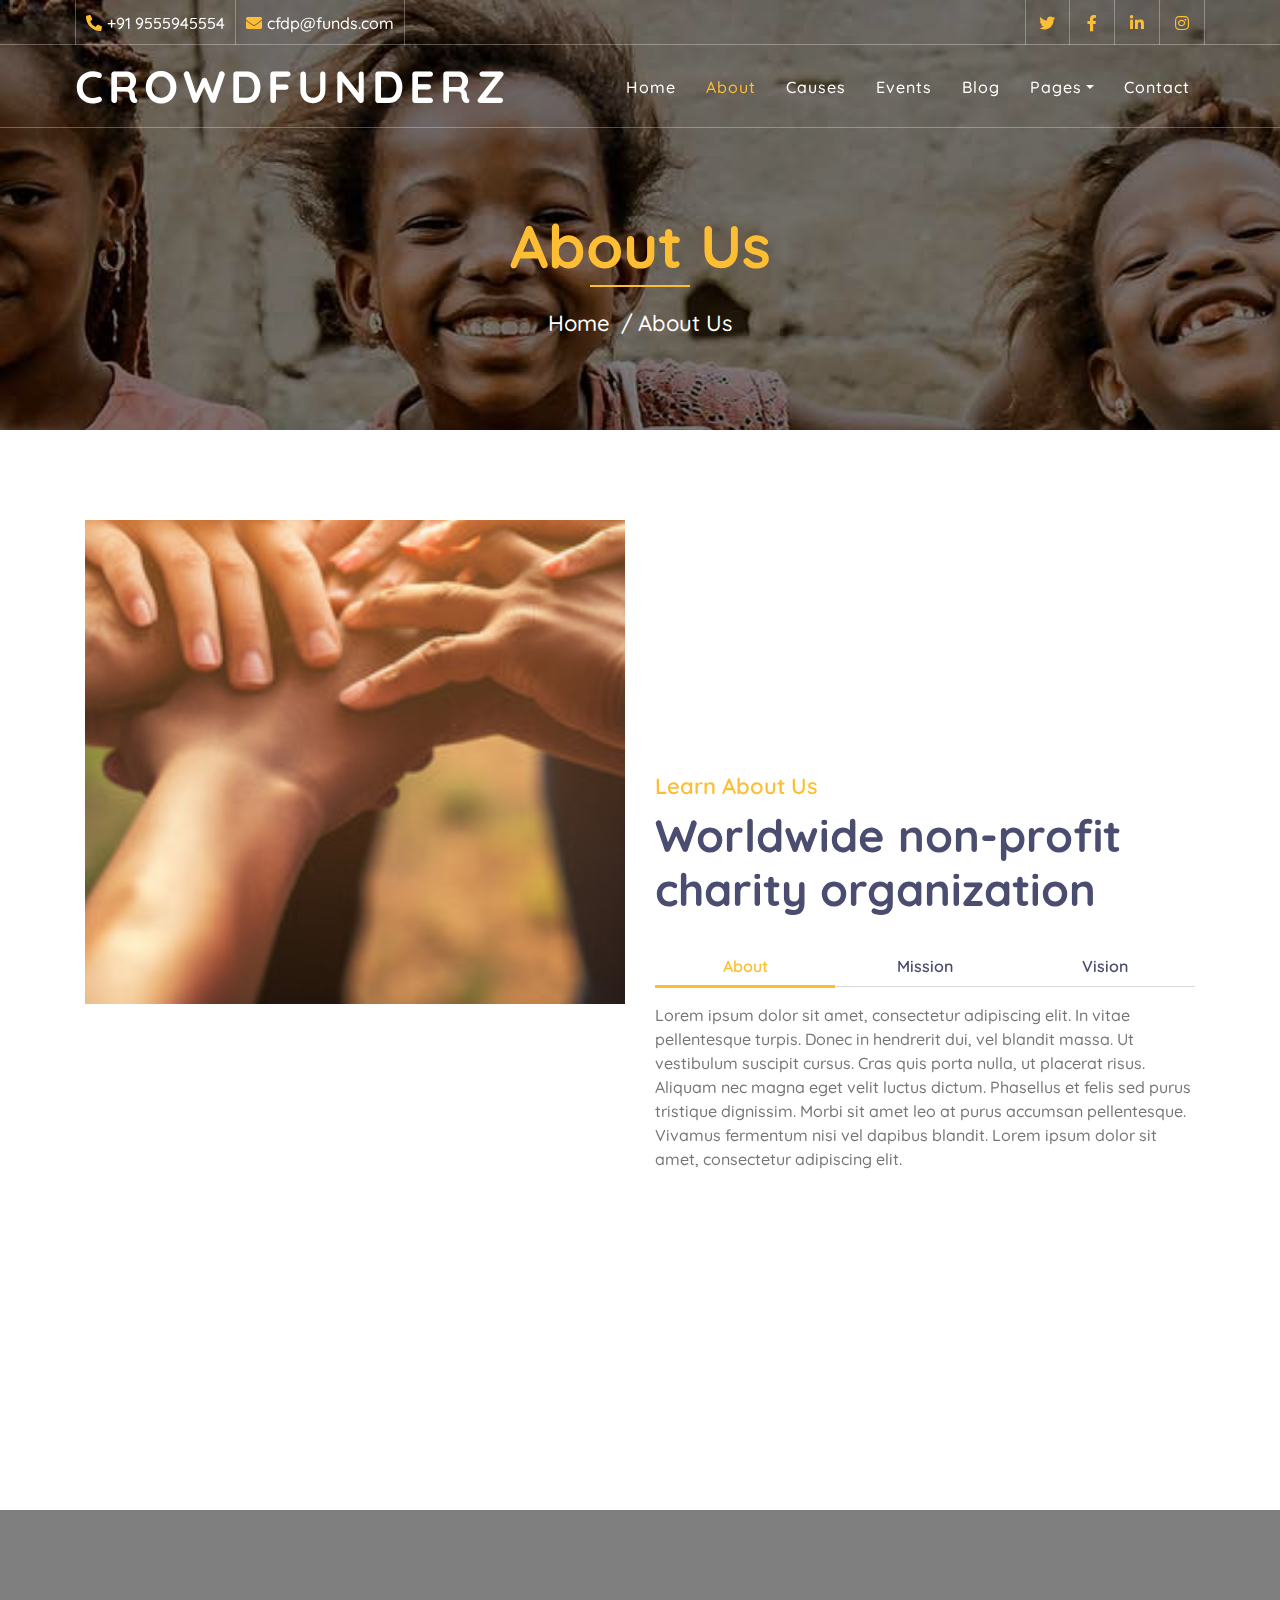
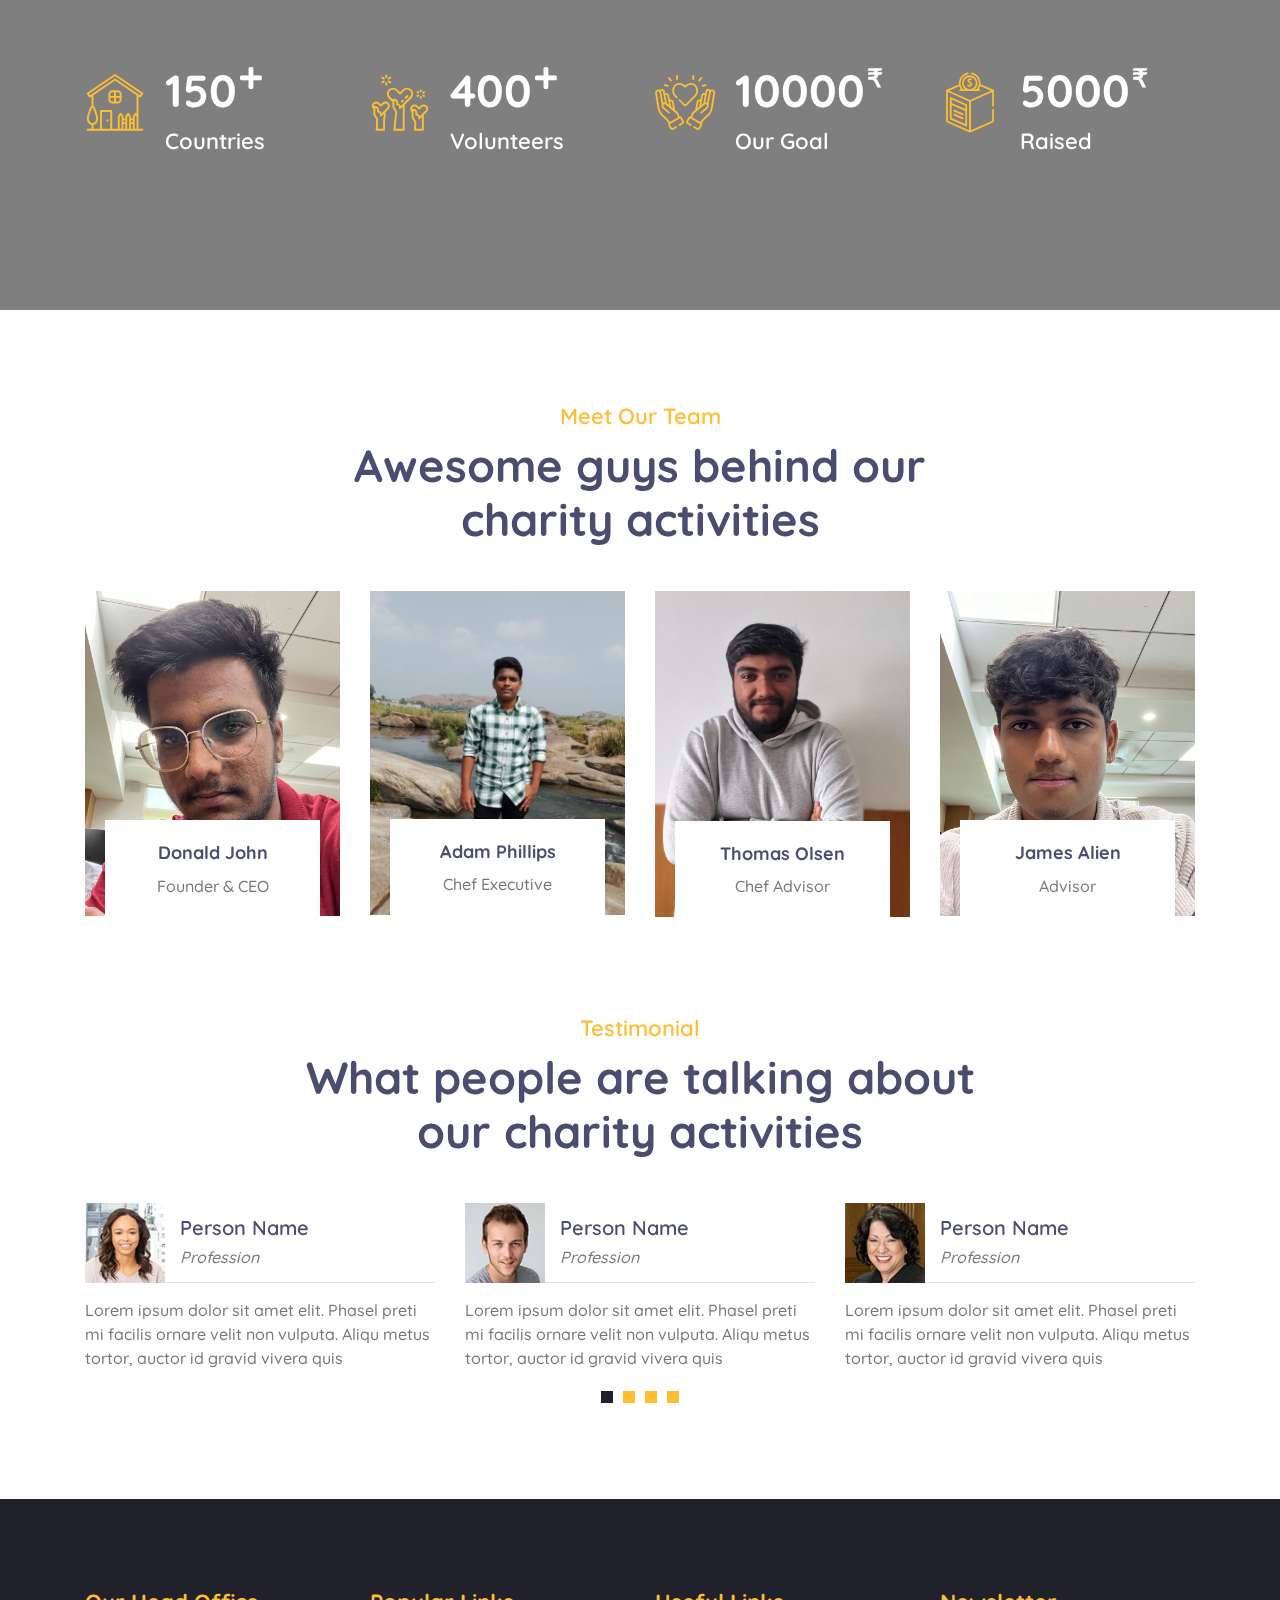
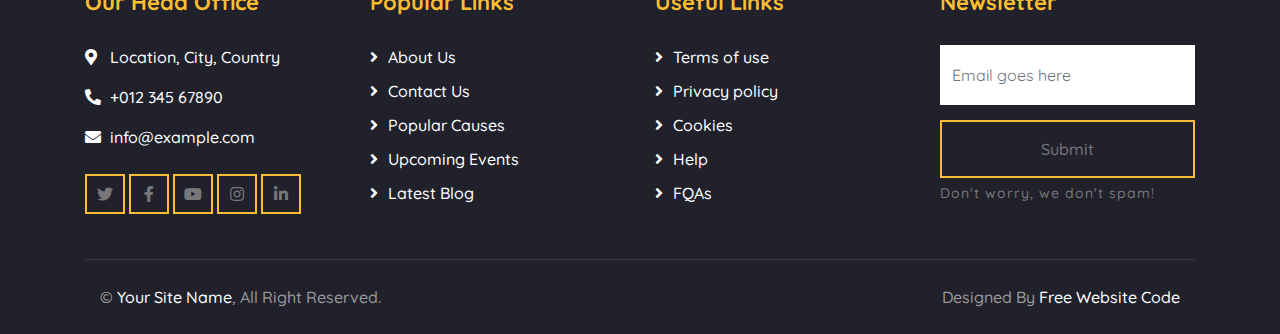
==== web website/about.html @ e1e84d91 "Add files via upload" ====
<!DOCTYPE html>
<html lang="en">
    <head>
        <meta charset="utf-8">
        <title>CROWDFUNDERZ</title>
        <meta content="width=device-width, initial-scale=1.0" name="viewport">
        <meta content="Free Website Template" name="keywords">
        <meta content="Free Website Template" name="description">

        <!-- Favicon -->
        <link href="img/favicon.ico" rel="icon">

        <!-- Google Font -->
        <link href="https://fonts.googleapis.com/css2?family=Quicksand:wght@300;400;500;600;700&display=swap" rel="stylesheet">
        
        <!-- CSS Libraries -->
        <link href="https://stackpath.bootstrapcdn.com/bootstrap/4.4.1/css/bootstrap.min.css" rel="stylesheet">
        <link href="https://cdnjs.cloudflare.com/ajax/libs/font-awesome/5.10.0/css/all.min.css" rel="stylesheet">
        <link href="lib/flaticon/font/flaticon.css" rel="stylesheet">
        <link href="lib/animate/animate.min.css" rel="stylesheet">
        <link href="lib/owlcarousel/assets/owl.carousel.min.css" rel="stylesheet">

        <!-- Template Stylesheet -->
        <link href="css/style.css" rel="stylesheet">
    </head>

    <body>
        <!-- Top Bar Start -->
        <div class="top-bar d-none d-md-block">
            <div class="container-fluid">
                <div class="row">
                    <div class="col-md-8">
                        <div class="top-bar-left">
                            <div class="text">
                                <i class="fa fa-phone-alt"></i>
                                <p>+91 9555945554</p>
                            </div>
                            <div class="text">
                                <i class="fa fa-envelope"></i>
                                <p>cfdp@funds.com</p>
                            </div>
                        </div>
                    </div>
                    <div class="col-md-4">
                        <div class="top-bar-right">
                            <div class="social">
                                <a href=""><i class="fab fa-twitter"></i></a>
                                <a href=""><i class="fab fa-facebook-f"></i></a>
                                <a href=""><i class="fab fa-linkedin-in"></i></a>
                                <a href=""><i class="fab fa-instagram"></i></a>
                            </div>
                        </div>
                    </div>
                </div>
            </div>
        </div>
        <!-- Top Bar End -->

        <!-- Nav Bar Start -->
        <div class="navbar navbar-expand-lg bg-dark navbar-dark">
            <div class="container-fluid">
                <a href="index.html" class="navbar-brand">CROWDFUNDERZ</a>
                <button type="button" class="navbar-toggler" data-toggle="collapse" data-target="#navbarCollapse">
                    <span class="navbar-toggler-icon"></span>
                </button>

                <div class="collapse navbar-collapse justify-content-between" id="navbarCollapse">
                    <div class="navbar-nav ml-auto">
                        <a href="index.html" class="nav-item nav-link">Home</a>
                        <a href="about.html" class="nav-item nav-link active">About</a>
                        <a href="causes.html" class="nav-item nav-link">Causes</a>
                        <a href="event.html" class="nav-item nav-link">Events</a>
                        <a href="blog.html" class="nav-item nav-link">Blog</a>
                        <div class="nav-item dropdown">
                            <a href="#" class="nav-link dropdown-toggle" data-toggle="dropdown">Pages</a>
                            <div class="dropdown-menu">
                                <a href="single.html" class="dropdown-item">Detail Page</a>
                                <a href="service.html" class="dropdown-item">What We Do</a>
                                <a href="team.html" class="dropdown-item">Meet The Team</a>
                                <a href="donate.html" class="dropdown-item">Donate Now</a>
                                <a href="volunteer.html" class="dropdown-item">Become A Volunteer</a>
                            </div>
                        </div>
                        <a href="contact.html" class="nav-item nav-link">Contact</a>
                    </div>
                </div>
            </div>
        </div>
        <!-- Nav Bar End -->
        
        
        <!-- Page Header Start -->
        <div class="page-header">
            <div class="container">
                <div class="row">
                    <div class="col-12">
                        <h2>About Us</h2>
                    </div>
                    <div class="col-12">
                        <a href="">Home</a>
                        <a href="">About Us</a>
                    </div>
                </div>
            </div>
        </div>
        <!-- Page Header End -->
        

        <!-- About Start -->
        <div class="about">
            <div class="container">
                <div class="row align-items-center">
                    <div class="col-lg-6">
                        <div class="about-img" data-parallax="scroll" data-image-src="img/about.jpg"></div>
                    </div>
                    <div class="col-lg-6">
                        <div class="section-header">
                            <p>Learn About Us</p>
                            <h2>Worldwide non-profit charity organization</h2>
                        </div>
                        <div class="about-tab">
                            <ul class="nav nav-pills nav-justified">
                                <li class="nav-item">
                                    <a class="nav-link active" data-toggle="pill" href="#tab-content-1">About</a>
                                </li>
                                <li class="nav-item">
                                    <a class="nav-link" data-toggle="pill" href="#tab-content-2">Mission</a>
                                </li>
                                <li class="nav-item">
                                    <a class="nav-link" data-toggle="pill" href="#tab-content-3">Vision</a>
                                </li>
                            </ul>

                            <div class="tab-content">
                                <div id="tab-content-1" class="container tab-pane active">
                                    Lorem ipsum dolor sit amet, consectetur adipiscing elit. In vitae pellentesque turpis. Donec in hendrerit dui, vel blandit massa. Ut vestibulum suscipit cursus. Cras quis porta nulla, ut placerat risus. Aliquam nec magna eget velit luctus dictum. Phasellus et felis sed purus tristique dignissim. Morbi sit amet leo at purus accumsan pellentesque. Vivamus fermentum nisi vel dapibus blandit. Lorem ipsum dolor sit amet, consectetur adipiscing elit.
                                </div>
                                <div id="tab-content-2" class="container tab-pane fade">
                                    Sed tincidunt, magna ut vehicula volutpat, turpis diam condimentum justo, posuere congue turpis massa in mi. Proin ornare at massa at fermentum. Nunc aliquet sed nisi iaculis ornare. Nam semper tortor eget est egestas, eu sagittis nunc sodales. Interdum et malesuada fames ac ante ipsum primis in faucibus. Praesent bibendum sapien sed purus molestie malesuada. Lorem ipsum dolor sit amet, consectetur adipiscing elit.
                                </div>
                                <div id="tab-content-3" class="container tab-pane fade">
                                    Aliquam dolor odio, mollis sed feugiat sit amet, feugiat ut sapien. Nunc eu dignissim lorem. Suspendisse at hendrerit enim. Interdum et malesuada fames ac ante ipsum primis in faucibus. Sed condimentum semper turpis vel facilisis. Nunc vel faucibus orci. Mauris ut mauris rhoncus, efficitur nisi at, venenatis quam. Praesent egestas pretium enim sit amet finibus. Curabitur at erat molestie, tincidunt lorem eget, consequat ligula.
                                </div>
                            </div>
                        </div>
                    </div>
                </div>
            </div>
        </div>
        <!-- About End -->
        
        
        <!-- Facts Start -->
        <div class="facts" data-parallax="scroll" data-image-src="img/facts.jpg">
            <div class="container">
                <div class="row">
                    <div class="col-lg-3 col-md-6">
                        <div class="facts-item">
                            <i class="flaticon-home"></i>
                            <div class="facts-text">
                                <h3 class="facts-plus" data-toggle="counter-up">150</h3>
                                <p>Countries</p>
                            </div>
                        </div>
                    </div>
                    <div class="col-lg-3 col-md-6">
                        <div class="facts-item">
                            <i class="flaticon-charity"></i>
                            <div class="facts-text">
                                <h3 class="facts-plus" data-toggle="counter-up">400</h3>
                                <p>Volunteers</p>
                            </div>
                        </div>
                    </div>
                    <div class="col-lg-3 col-md-6">
                        <div class="facts-item">
                            <i class="flaticon-kindness"></i>
                            <div class="facts-text">
                                <h3 class="facts-dollar" data-toggle="counter-up">10000</h3>
                                <p>Our Goal</p>
                            </div>
                        </div>
                    </div>
                    <div class="col-lg-3 col-md-6">
                        <div class="facts-item">
                            <i class="flaticon-donation"></i>
                            <div class="facts-text">
                                <h3 class="facts-dollar" data-toggle="counter-up">5000</h3>
                                <p>Raised</p>
                            </div>
                        </div>
                    </div>
                </div>
            </div>
        </div>
        <!-- Facts End -->


        <!-- Team Start -->
        <div class="team">
            <div class="container">
                <div class="section-header text-center">
                    <p>Meet Our Team</p>
                    <h2>Awesome guys behind our charity activities</h2>
                </div>
                <div class="row">
                    <div class="col-lg-3 col-md-6">
                        <div class="team-item">
                            <div class="team-img">
                                <img src="img/team-1.jpg" alt="Team Image">
                            </div>
                            <div class="team-text">
                                <h2>Donald John</h2>
                                <p>Founder & CEO</p>
                                <div class="team-social">
                                    <a href=""><i class="fab fa-twitter"></i></a>
                                    <a href=""><i class="fab fa-facebook-f"></i></a>
                                    <a href=""><i class="fab fa-linkedin-in"></i></a>
                                    <a href=""><i class="fab fa-instagram"></i></a>
                                </div>
                            </div>
                        </div>
                    </div>
                    <div class="col-lg-3 col-md-6">
                        <div class="team-item">
                            <div class="team-img">
                                <img src="img/team-2.jpg" alt="Team Image">
                            </div>
                            <div class="team-text">
                                <h2>Adam Phillips</h2>
                                <p>Chef Executive</p>
                                <div class="team-social">
                                    <a href=""><i class="fab fa-twitter"></i></a>
                                    <a href=""><i class="fab fa-facebook-f"></i></a>
                                    <a href=""><i class="fab fa-linkedin-in"></i></a>
                                    <a href=""><i class="fab fa-instagram"></i></a>
                                </div>
                            </div>
                        </div>
                    </div>
                    <div class="col-lg-3 col-md-6">
                        <div class="team-item">
                            <div class="team-img">
                                <img src="img/team-3.jpg" alt="Team Image">
                            </div>
                            <div class="team-text">
                                <h2>Thomas Olsen</h2>
                                <p>Chef Advisor</p>
                                <div class="team-social">
                                    <a href=""><i class="fab fa-twitter"></i></a>
                                    <a href=""><i class="fab fa-facebook-f"></i></a>
                                    <a href=""><i class="fab fa-linkedin-in"></i></a>
                                    <a href=""><i class="fab fa-instagram"></i></a>
                                </div>
                            </div>
                        </div>
                    </div>
                    <div class="col-lg-3 col-md-6">
                        <div class="team-item">
                            <div class="team-img">
                                <img src="img/team-4.jpg" alt="Team Image">
                            </div>
                            <div class="team-text">
                                <h2>James Alien</h2>
                                <p>Advisor</p>
                                <div class="team-social">
                                    <a href=""><i class="fab fa-twitter"></i></a>
                                    <a href=""><i class="fab fa-facebook-f"></i></a>
                                    <a href=""><i class="fab fa-linkedin-in"></i></a>
                                    <a href=""><i class="fab fa-instagram"></i></a>
                                </div>
                            </div>
                        </div>
                    </div>
                </div>
            </div>
        </div>
        <!-- Team End -->
        
        
        <!-- Testimonial Start -->
        <div class="testimonial">
            <div class="container">
                <div class="section-header text-center">
                    <p>Testimonial</p>
                    <h2>What people are talking about our charity activities</h2>
                </div>
                <div class="owl-carousel testimonials-carousel">
                    <div class="testimonial-item">
                        <div class="testimonial-profile">
                            <img src="img/testimonial-1.jpg" alt="Image">
                            <div class="testimonial-name">
                                <h3>Person Name</h3>
                                <p>Profession</p>
                            </div>
                        </div>
                        <div class="testimonial-text">
                            <p>
                                Lorem ipsum dolor sit amet elit. Phasel preti mi facilis ornare velit non vulputa. Aliqu metus tortor, auctor id gravid vivera quis
                            </p>
                        </div>
                    </div>
                    <div class="testimonial-item">
                        <div class="testimonial-profile">
                            <img src="img/testimonial-2.jpg" alt="Image">
                            <div class="testimonial-name">
                                <h3>Person Name</h3>
                                <p>Profession</p>
                            </div>
                        </div>
                        <div class="testimonial-text">
                            <p>
                                Lorem ipsum dolor sit amet elit. Phasel preti mi facilis ornare velit non vulputa. Aliqu metus tortor, auctor id gravid vivera quis
                            </p>
                        </div>
                    </div>
                    <div class="testimonial-item">
                        <div class="testimonial-profile">
                            <img src="img/testimonial-3.jpg" alt="Image">
                            <div class="testimonial-name">
                                <h3>Person Name</h3>
                                <p>Profession</p>
                            </div>
                        </div>
                        <div class="testimonial-text">
                            <p>
                                Lorem ipsum dolor sit amet elit. Phasel preti mi facilis ornare velit non vulputa. Aliqu metus tortor, auctor id gravid vivera quis
                            </p>
                        </div>
                    </div>
                    <div class="testimonial-item">
                        <div class="testimonial-profile">
                            <img src="img/testimonial-4.jpg" alt="Image">
                            <div class="testimonial-name">
                                <h3>Person Name</h3>
                                <p>Profession</p>
                            </div>
                        </div>
                        <div class="testimonial-text">
                            <p>
                                Lorem ipsum dolor sit amet elit. Phasel preti mi facilis ornare velit non vulputa. Aliqu metus tortor, auctor id gravid vivera quis
                            </p>
                        </div>
                    </div>
                </div>
            </div>
        </div>
        <!-- Testimonial End -->


        <!-- Footer Start -->
        <div class="footer">
            <div class="container">
                <div class="row">
                    <div class="col-lg-3 col-md-6">
                        <div class="footer-contact">
                            <h2>Our Head Office</h2>
                            <p><i class="fa fa-map-marker-alt"></i>Location, City, Country</p>
                            <p><i class="fa fa-phone-alt"></i>+012 345 67890</p>
                            <p><i class="fa fa-envelope"></i>info@example.com</p>
                            <div class="footer-social">
                                <a class="btn btn-custom" href="https://freewebsitecode.com"><i class="fab fa-twitter"></i></a>
                                <a class="btn btn-custom" href="https://facebook.com/freewebsitecode"><i class="fab fa-facebook-f"></i></a>
                                <a class="btn btn-custom" href="https://www.youtube.com/channel/UC9HlQRmKgG3jeVD_fBxj1Pw/videos"><i class="fab fa-youtube"></i></a>
                                <a class="btn btn-custom" href="https://freewebsitecode.com"><i class="fab fa-instagram"></i></a>
                                <a class="btn btn-custom" href="https://freewebsitecode.com"><i class="fab fa-linkedin-in"></i></a>
                            </div>
                        </div>
                    </div>
                    <div class="col-lg-3 col-md-6">
                        <div class="footer-link">
                            <h2>Popular Links</h2>
                            <a href="">About Us</a>
                            <a href="">Contact Us</a>
                            <a href="">Popular Causes</a>
                            <a href="">Upcoming Events</a>
                            <a href="">Latest Blog</a>
                        </div>
                    </div>
                    <div class="col-lg-3 col-md-6">
                        <div class="footer-link">
                            <h2>Useful Links</h2>
                            <a href="">Terms of use</a>
                            <a href="">Privacy policy</a>
                            <a href="">Cookies</a>
                            <a href="">Help</a>
                            <a href="">FQAs</a>
                        </div>
                    </div>
                    <div class="col-lg-3 col-md-6">
                        <div class="footer-newsletter">
                            <h2>Newsletter</h2>
                            <form>
                                <input class="form-control" placeholder="Email goes here">
                                <button class="btn btn-custom">Submit</button>
                                <label>Don't worry, we don't spam!</label>
                            </form>
                        </div>
                    </div>
                </div>
            </div>
            <div class="container copyright">
                <div class="row">
                    <div class="col-md-6">
                        <p>&copy; <a href="https://freewebsitecode.com">Your Site Name</a>, All Right Reserved.</p>
                    </div>
                    <div class="col-md-6">
                        <p>Designed By <a href="https://freewebsitecode.com">Free Website Code</a></p>
                    </div>
                </div>
            </div>
        </div>
        <!-- Footer End -->

        <!-- Back to top button -->
        <a href="#" class="back-to-top"><i class="fa fa-chevron-up"></i></a>
        
        <!-- Pre Loader -->
        <div id="loader" class="show">
            <div class="loader"></div>
        </div>

        <!-- JavaScript Libraries -->
        <script src="https://code.jquery.com/jquery-3.4.1.min.js"></script>
        <script src="https://stackpath.bootstrapcdn.com/bootstrap/4.4.1/js/bootstrap.bundle.min.js"></script>
        <script src="lib/easing/easing.min.js"></script>
        <script src="lib/owlcarousel/owl.carousel.min.js"></script>
        <script src="lib/waypoints/waypoints.min.js"></script>
        <script src="lib/counterup/counterup.min.js"></script>
        <script src="lib/parallax/parallax.min.js"></script>
        
        <!-- Contact Javascript File -->
        <script src="mail/jqBootstrapValidation.min.js"></script>
        <script src="mail/contact.js"></script>

        <!-- Template Javascript -->
        <script src="js/main.js"></script>
    </body>
</html>
---- web website/lib/flaticon/font/flaticon.css ----
/*
  	Flaticon icon font: Flaticon
  	Creation date: 30/09/2020 10:47
  	*/

@font-face {
  font-family: "Flaticon";
  src: url("./Flaticon.eot");
  src: url("./Flaticon.eot?#iefix") format("embedded-opentype"),
       url("./Flaticon.woff2") format("woff2"),
       url("./Flaticon.woff") format("woff"),
       url("./Flaticon.ttf") format("truetype"),
       url("./Flaticon.svg#Flaticon") format("svg");
  font-weight: normal;
  font-style: normal;
}

@media screen and (-webkit-min-device-pixel-ratio:0) {
  @font-face {
    font-family: "Flaticon";
    src: url("./Flaticon.svg#Flaticon") format("svg");
  }
}

[class^="flaticon-"]:before, [class*=" flaticon-"]:before,
[class^="flaticon-"]:after, [class*=" flaticon-"]:after {   
  font-family: Flaticon;
        font-size: 20px;
font-style: normal;
margin-left: 20px;
}

.flaticon-water:before { content: "\f100"; }
.flaticon-healthcare:before { content: "\f101"; }
.flaticon-diet:before { content: "\f102"; }
.flaticon-education:before { content: "\f103"; }
.flaticon-home:before { content: "\f104"; }
.flaticon-charity:before { content: "\f105"; }
.flaticon-social-care:before { content: "\f106"; }
.flaticon-kindness:before { content: "\f107"; }
.flaticon-donation:before { content: "\f108"; }
.flaticon-woman:before { content: "\f109"; }
---- web website/css/style.css ----
/*******************************/
/********* General CSS *********/
/*******************************/
body {
    color: #777777;
    font-weight: 500;
    background: #ffffff;
    font-family: 'Quicksand', sans-serif;
}

h1,
h2, 
h3, 
h4,
h5, 
h6 {
    color: #4a4c70;
}

a {
    color: #4a4c70;
    transition: .3s;
}

a:hover,
a:active,
a:focus {
    color: #FDBE33;
    outline: none;
    text-decoration: none;
}

.btn.btn-custom {
    padding: 12px 20px;
    text-align: center; 
   font-size: 16px;
    font-weight: 500;
    color: #777777;
    border-radius: 0;
    border: 2px solid #FDBE33;
    box-shadow: inset 0 0 0 0 #FDBE33;
    transition: ease-out 0.3s;
    -webkit-transition: ease-out 0.3s;
    -moz-transition: ease-out 0.3s;
}

.btn.btn-custom:hover {
    color: #20212B;
    box-shadow: inset 0 0 0 30px #FDBE33;
}

.btn:focus,
.form-control:focus {
    box-shadow: none;
}

.container-fluid {
    max-width: 1366px;
}

[class^="flaticon-"]:before, [class*=" flaticon-"]:before,
[class^="flaticon-"]:after, [class*=" flaticon-"]:after {   
    font-size: inherit;
    margin-left: 0;
}


/**********************************/
/****** Loader & Back to Top ******/
/**********************************/
#loader {
    position: fixed;
    top: 0;
    right: 0;
    bottom: 0;
    left: 0;
    display: flex;
    align-items: center;
    justify-content: center;
    background: #ffffff;
    opacity: 0;
    visibility: hidden;
    -webkit-transition: opacity .3s ease-out, visibility 0s linear .3s;
    -o-transition: opacity .3s ease-out, visibility 0s linear .3s;
    transition: opacity .3s ease-out, visibility 0s linear .3s;
    z-index: 999;
}

#loader.show {
    -webkit-transition: opacity .6s ease-out, visibility 0s linear 0s;
    -o-transition: opacity .6s ease-out, visibility 0s linear 0s;
    transition: opacity .6s ease-out, visibility 0s linear 0s;
    visibility: visible;
    opacity: 1;
}

#loader .loader {
    position: relative;
    width: 45px;
    height: 45px;
    border: 5px solid #dddddd;
    border-top: 5px solid #FDBE33;
    border-radius: 50%;
    -webkit-animation: spin 2s linear infinite;
    animation: spin 2s linear infinite;
}

@-webkit-keyframes spin {
    0% { -webkit-transform: rotate(0deg); }
    100% { -webkit-transform: rotate(360deg); }
}

@keyframes spin {
    0% { transform: rotate(0deg); }
    100% { transform: rotate(360deg); }
}

.back-to-top {
    position: fixed;
    display: none;
    background: #FDBE33;
    width: 44px;
    height: 44px;
    text-align: center;
    line-height: 1;
    font-size: 22px;
    right: 15px;
    bottom: 15px;
    transition: background 0.5s;
    z-index: 9;
}

.back-to-top i {
    color: #4a4c70;
    padding-top: 10px;
}

.back-to-top:hover {
    background: #4a4c70;
}

.back-to-top:hover i {
    color: #FDBE33;
}


/**********************************/
/********** Top Bar CSS ***********/
/**********************************/
.top-bar {
    position: absolute;
    height: 45px;
    width: 100%;
    top: 0;
    left: 0;
    z-index: 3;
    border-bottom: 1px solid rgba(255, 255, 255, .3);
}

.top-bar .top-bar-left {
    display: flex;
    align-items: center;
    justify-content: flex-start;
}

.top-bar .top-bar-right {
    display: flex;
    align-items: center;
    justify-content: flex-end;
}

.top-bar .text {
    display: flex;
    align-items: center;
    justify-content: center;
    flex-direction: row;
    height: 45px;
    padding: 0 10px;
    text-align: center;
    border-left: 1px solid rgba(255, 255, 255, .3);
}

.top-bar .text:last-child {
    border-right: 1px solid rgba(255, 255, 255, .3);
}

.top-bar .text i {
    font-size: 16px;
    color: #FDBE33;
    margin-right: 5px;
}

.top-bar .text p {
    color: #ffffff;
    font-size: 16px;
    font-weight: 500;
    margin: 0;
}

.top-bar .social {
    display: flex;
    height: 45px;
    font-size: 0;
    justify-content: flex-end;
}

.top-bar .social a {
    display: flex;
    align-items: center;
    justify-content: center;
    width: 45px;
    height: 100%;
    font-size: 16px;
    color: #FDBE33;
    border-right: 1px solid rgba(255, 255, 255, .3);
}

.top-bar .social a:first-child {
    border-left: 1px solid rgba(255, 255, 255, .3);
}

.top-bar .social a:hover {
    color: #ffffff;
    background: #FDBE33;
}

@media (min-width: 992px) {
    .top-bar {
        padding: 0 60px;
    }
}


/**********************************/
/*********** Nav Bar CSS **********/
/**********************************/
.navbar {
    position: relative;
    transition: .5s;
    z-index: 999;
}

.navbar.nav-sticky {
    position: fixed;
    top: 0;
    width: 100%;
    box-shadow: 0 2px 5px rgba(0, 0, 0, .3);
    transition: .5s;
}

.navbar .navbar-brand {
    margin: 0;
    color: #ffffff;
    font-size: 45px;
    line-height: 0px;
    font-weight: 700;
    letter-spacing: 5px;
    text-transform: uppercase;
}

.navbar .navbar-brand img {
    max-width: 100%;
    max-height: 40px;
}

.navbar-dark .navbar-nav .nav-link,
.navbar-dark .navbar-nav .nav-link:focus,
.navbar-dark .navbar-nav .nav-link:hover,
.navbar-dark .navbar-nav .nav-link.active {
    padding: 10px 15px 8px 15px;
    color: #ffffff;
}

.navbar-dark .navbar-nav .nav-link:hover,
.navbar-dark .navbar-nav .nav-link.active {
    color: #FDBE33;
    transition: none;
}

.navbar .dropdown-menu {
    margin-top: 0;
    border: 0;
    border-radius: 0;
    background: #f8f9fa;
}

@media (min-width: 992px) {
    .navbar {
        position: absolute;
        width: 100%;
        top: 45px;
        padding: 20px 60px;
        background: transparent !important;
        border-bottom: 1px solid rgba(255, 255, 255, .3);
        z-index: 9;
    }
    
    .navbar.nav-sticky {
        padding: 10px 60px;
        background: #20212B !important;
        border-bottom: none;
    }
    
    .page .navbar {
        background: #20212B !important;
    }
    
    .navbar a.nav-link {
        padding: 8px 15px;
        font-size: 16px;
        letter-spacing: 1px;
    }
}

@media (max-width: 991.98px) {   
    .navbar {
        padding: 15px;
        background: #20212B !important;
    }
    
    .navbar a.nav-link {
        padding: 5px;
    }
    
    .navbar .dropdown-menu {
        box-shadow: none;
    }
}


/*******************************/
/********** Hero CSS ***********/
/*******************************/
.carousel {
    position: relative;
    width: 100%;
    min-height: 300px;
    background: #ffffff;
    margin-bottom: 45px;
}

.carousel .container-fluid {
    padding: 0;
}

.carousel .carousel-item {
    position: relative;
    width: 100%;
    min-height: 300px;
    display: flex;
    align-items: center;
    justify-content: center;
    flex-direction: column;
}

.carousel .carousel-img {
    position: relative;
    width: 100%;
    height: 100%;
    min-height: 300px;
    text-align: right;
    overflow: hidden;
}

.carousel .carousel-img::after {
    position: absolute;
    content: "";
    top: 0;
    right: 0;
    bottom: 0;
    left: 0;
    background: rgba(0, 0, 0, .5);
    z-index: 1;
}

.carousel .carousel-img img {
    width: 100%;
    height: 100%;
    object-fit: cover;
}

.carousel .carousel-text {
    position: absolute;
    max-width: 700px;
    display: flex;
    align-items: center;
    justify-content: center;
    flex-direction: column;
    z-index: 2;
}

.carousel .carousel-text h1 {
    text-align: center;
    color: #ffffff;
    font-size: 60px;
    font-weight: 700;
    margin-bottom: 20px;
}

.carousel .carousel-text p {
    color: #ffffff;
    text-align: center;
    font-size: 20px;
    margin-bottom: 25px;
}

.carousel .carousel-btn .btn.btn-custom {
    color: #ffffff;
}

.carousel .carousel-btn .btn.btn-custom:hover {
    color: #20212B;
}

.carousel .carousel-btn .btn:first-child {
    margin-right: 15px;
}

.carousel .owl-nav {
    position: absolute;
    width: 100%;
    height: 60px;
    top: calc(50% - 30px);
    left: 0;
    display: flex;
    justify-content: space-between;
    z-index: 9;
}

.carousel .owl-nav .owl-prev,
.carousel .owl-nav .owl-next {
    width: 60px;
    height: 60px;
    display: flex;
    align-items: center;
    justify-content: center;
    color: #FDBE33;
    background: rgba(256, 256, 256, .2);
    font-size: 22px;
    transition: .3s;
}

.carousel .owl-nav .owl-prev:hover,
.carousel .owl-nav .owl-next:hover {
    color: #ffffff;
    background: #FDBE33;
}

.carousel .owl-nav .owl-prev {
    margin-right: 2px;
}

.carousel .animated {
    -webkit-animation-duration: 1s;
    animation-duration: 1s;
}

#videoModal .modal-dialog {
    position: relative;
    max-width: 800px;
    margin: 60px auto 0 auto;
}

#videoModal .modal-body {
    position: relative;
    padding: 0px;
}

#videoModal .close {
    position: absolute;
    width: 30px;
    height: 30px;
    right: 0px;
    top: -30px;
    z-index: 999;
    font-size: 30px;
    font-weight: normal;
    color: #ffffff;
    background: #000000;
    opacity: 1;
}

@media (max-width: 991.98px) {
    .carousel .carousel-text h1 {
        font-size: 35px;
    }
    
    .carousel .carousel-text p {
        font-size: 16px;
    }
    
    .carousel .carousel-text .btn {
        padding: 12px 30px;
        font-size: 15px;
        letter-spacing: 0;
    }
}

@media (max-width: 767.98px) {
    .carousel .carousel-text h1 {
        font-size: 30px;
    }
    
    .carousel .carousel-text .btn {
        padding: 10px 25px;
        font-size: 15px;
        letter-spacing: 0;
    }
}

@media (max-width: 575.98px) {
    .carousel .carousel-text h1 {
        font-size: 25px;
    }
    
    .carousel .carousel-text .btn {
        padding: 8px 20px;
        font-size: 14px;
        letter-spacing: 0;
    }
}


/*******************************/
/******* Page Header CSS *******/
/*******************************/
.page-header {
    position: relative;
    margin-bottom: 45px;
    padding: 210px 0 90px 0;
    text-align: center;
    background: linear-gradient(rgba(0, 0, 0, .5), rgba(0, 0, 0, .5)), url(../img/page-header.jpg);
    background-attachment: fixed;
    background-position: center;
    background-repeat: no-repeat;
    background-size: cover;
}

.page-header h2 {
    position: relative;
    color: #FDBE33;
    font-size: 60px;
    font-weight: 700;
    margin-bottom: 20px;
    padding-bottom: 5px;
}

.page-header h2::after {
    position: absolute;
    content: "";
    width: 100px;
    height: 2px;
    left: calc(50% - 50px);
    bottom: 0;
    background: #FDBE33;
}

.page-header a {
    position: relative;
    padding: 0 12px;
    font-size: 22px;
    color: #ffffff;
}

.page-header a:hover {
    color: #FDBE33;
}

.page-header a::after {
    position: absolute;
    content: "/";
    width: 8px;
    height: 8px;
    top: -2px;
    right: -7px;
    text-align: center;
    color: #ffffff;
}

.page-header a:last-child::after {
    display: none;
}

@media (max-width: 991.98px) {
    .page-header {
        padding: 60px 0;
    }
    
    .page-header h2 {
        font-size: 45px;
    }
    
    .page-header a {
        font-size: 20px;
    }
}

@media (max-width: 767.98px) {
    .page-header {
        padding: 45px 0;
    }
    
    .page-header h2 {
        font-size: 35px;
    }
    
    .page-header a {
        font-size: 18px;
    }
}


/*******************************/
/******* Section Header ********/
/*******************************/
.section-header {
    position: relative;
    width: 100%;
    max-width: 700px;
    margin: 0 auto 45px auto;
}

.section-header p {
    margin-bottom: 5px;
    position: relative;
    font-size: 22px;
    font-weight: 600;
    text-transform: capitalize;
    color: #FDBE33;
}

.section-header h2 {
    margin: 0;
    font-size: 45px;
    font-weight: 700;
}

@media (max-width: 991.98px) {
    .section-header h2 {
        font-size: 45px;
    }
}

@media (max-width: 767.98px) {
    .section-header h2 {
        font-size: 40px;
    }
}

@media (max-width: 575.98px) {
    .section-header h2 {
        font-size: 35px;
    }
}


/*******************************/
/********** About CSS **********/
/*******************************/
.about {
    position: relative;
    width: 100%;
    padding: 45px 0;
}

.about .section-header {
    margin-bottom: 30px;
    margin-left: 0;
}

.about .about-img {
    width: 100%;
    height: 100vh;
}

.about .about-tab {
    width: 100%;
}

.about .about-tab .nav.nav-pills .nav-link {
    padding: 8px;
    font-weight: 600;
    background: none;
    border-radius: 0;
    border-bottom: 1px solid rgba(0, 0, 0, .15);
    transition: none;
}

.about .about-tab .nav.nav-pills .nav-link:hover,
.about .about-tab .nav.nav-pills .nav-link.active {
    color: #FDBE33;
    padding-bottom: 7px;
    border-bottom: 3px solid #FDBE33;
}

.about .about-tab .tab-content {
    padding: 15px 0 0 0;
    background: transparent;
}

.about .about-tab .tab-content .container {
    padding: 0;
}

@media (max-width: 991.98px) {
    .about .section-header {
        margin-top: 30px;
    }
}


/*******************************/
/********* Service CSS *********/
/*******************************/
.service {
    position: relative;
    width: 100%;
    padding: 45px 0 15px 0;
}

.service .service-item {
    position: relative;
    width: 100%;
    display: flex;
    justify-content: space-between;
    margin-bottom: 45px;
    transition: .3s;
}

.service .service-icon {
    position: relative;
    width: 60px;
}

.service .service-icon i {
    position: relative;
    display: block;
    color: #FDBE33;
    font-size: 60px;
    line-height: 60px;
    margin-top: 5px;
}

.service .service-text {
    position: relative;
    margin-left: 20px;
    padding-left: 20px;
}

.service .service-text::before {
    position: absolute;
    content: "";
    width: 1px;
    height: calc(100% - 10px);
    top: 5px;
    left: 0;
    background: rgba(0, 0, 0, .1);
}

.service .service-text::after {
    position: absolute;
    content: "";
    width: 3px;
    height: 40px;
    top: calc(50% - 20px);
    left: -1px;
    background: #FDBE33;
}

.service .service-text h3 {
    margin-bottom: 10px;
    font-size: 22px;
    font-weight: 700;
    letter-spacing: 1px;
}

.service .service-text p {
    margin: 0;
}


/*******************************/
/********* Donate CSS **********/
/*******************************/
.donate {
    position: relative;
    width: 100%;
    margin: 45px 0;
    background: rgba(0, 0, 0, .5);
}

.donate .donate-content {
    padding: 45px 0 15px 0;
}

.container .donate {
    margin: 90px 0;
}

.container .donate .donate-content {
    padding: 45px 30px 15px 30px;
}

.donate .donate-content .section-header {
    margin-bottom: 30px;
}

.donate .donate-content .section-header h2 {
    color: #ffffff;
}

.donate .donate-text p {
    color: #ffffff;
    font-size: 18px;
}

.donate .donate-form {
    padding: 90px 30px;
    background: #FDBE33;
}

.donate .donate-form .control-group {
    margin-bottom: 15px;
}

.donate .donate-form .form-control {
    height: 60px;
    color: #ffffff;
    padding: 0 15px;
    border-radius: 0;
    border: 1px solid #ffffff;
    background: transparent;
}

.donate .donate-form .form-control::placeholder {
    color: #ffffff;
    opacity: 1;
}

.donate .donate-form .form-control:-ms-input-placeholder,
.donate .donate-form .form-control::-ms-input-placeholder {
    color: #ffffff;
}

.donate .donate-form .btn-group {
    display: flex;
    justify-content: space-between;
    margin-bottom: 15px;
}

.donate .donate-form .btn.btn-custom {
    padding: 15px 0;
    width: 100%;
    height: 60px;
    color: #ffffff;
    border: 1px solid #ffffff;
    box-shadow: inset 0 0 0 0 #ffffff;
}

.donate .donate-form .btn.btn-custom:hover,
.donate .donate-form .btn.btn-custom.active {
    color: #FDBE33;
    border: 1px solid #ffffff;
    box-shadow: inset 0 0 0 30px #ffffff;
}



/*******************************/
/********** Causes CSS *********/
/*******************************/
.causes {
    position: relative;
    width: 100%;
    padding: 45px 0;
}

.causes .causes-carousel {
    width: calc(100% + 30px);
    margin-left: -15px;
    margin-right: -15px;
}

.causes .causes-item {
    margin: 0 15px;
    overflow: hidden;
    background: #f3f6ff;
}

.causes .causes-img {
    overflow: hidden;
}

.causes .causes-img img {
    width: 100%;
    transition: .3s;
}

.causes .causes-item:hover img {
    transform: scale(1.1);
}


.causes .causes-progress {
    width: 100%;
    margin-top: 32px;
    padding: 30px 30px 20px 30px;
}

.causes .progress {
    height: 10px;
    border-radius: 0;
    background: #dddddd;
    overflow: visible;
}

.causes .progress .progress-bar {
    position: relative;
    width: 0px;
    background: #FDBE33;
    overflow: visible;
    transition: 2s;
}

.causes .progress-bar span {
    position: absolute;
    top: -32px;
    right: 0;
    height: 23px;
    display: inline-block;
    padding: 2px 6px;
    background: #FDBE33;
    color: #20212B;
}

.causes .progress-bar span::after {
    position: absolute;
    content: "";
    width: 0;
    height: 0;
    top: 23px;
    left: calc(50% - 6px);
    border: 6px solid;
    border-color: #FDBE33 transparent transparent transparent;
}

.causes .progress-text {
    margin-top: 5px;
    display: flex;
    justify-content: space-between;
}

.causes .progress-text p {
    margin: 0;
}

.causes .causes-text {
    padding: 0 30px;
}

.causes .causes-text h3 {
    font-size: 22px;
    font-weight: 700;
}

.causes .causes-text p {
    margin: 0;
}

.causes .causes-btn {
    margin-top: 25px;
    display: flex;
    justify-content: space-between;
}

.causes .causes-btn .btn {
    padding: 10px 0;
    width: 50%;
}

.causes .causes-btn .btn:last-child {
    color: #20212B;
    background: #FDBE33;
}

.causes .causes-btn .btn:last-child:hover {
    color: #ffffff;
}



/*******************************/
/********** Facts CSS **********/
/*******************************/
.facts {
    position: relative;
    width: 100%;
    min-height: 400px;
    margin: 45px 0;
    display: flex;
    align-items: center;
    background: rgba(0, 0, 0, .5);
}

.facts .facts-item {
    display: flex;
    flex-direction: row;
    margin: 25px 0;
}

.facts .facts-item i {
    margin-top: 10px;
    font-size: 60px;
    line-height: 60px;
    color: #FDBE33;
}

.facts .facts-text {
    padding-left: 20px;
}

.facts .facts-text h3 {
    position: relative;
    display: inline-block;
    color: #ffffff;
    font-size: 45px;
    font-weight: 700;
}

.facts .facts-text h3::after {
    position: absolute;
    top: 0px;
    color: #ffffff;
    font-size: 25px;
    font-family: "Font Awesome 5 Free";
    font-weight: 900;
}

.facts .facts-text h3.facts-plus::after {
    content: "\f067";
    right: -25px;
}

.facts .facts-text h3.facts-dollar::after {
    content: "\20B9";   
    right: -18px;
}

.facts .facts-text p {
    color: #ffffff;
    font-size: 22px;
    font-weight: 600;
    margin: 0;
}


/*******************************/
/*********** Team CSS **********/
/*******************************/
.team {
    position: relative;
    width: 100%;
    padding: 45px 0 15px 0;
}

.team .team-item {
    position: relative;
    margin-bottom: 35px;
}

.team .team-img {
    position: relative;
    overflow: hidden;
}

.team .team-img img {
    width: 100%;
    transform: scale(1.1);
    margin-bottom: -15px;
    transition: .3s;
}

.team .team-item:hover img {
    margin: -15px 0 0 0;
}

.team .team-text {
    position: absolute;
    width: calc(100% - 40px);
    height: 96px;
    bottom: 0;
    left: 20px;
    padding: 22px 0;
    text-align: center;
    background: #ffffff;
    transition: .3s;
    overflow: hidden;
}

.team .team-text h2 {
    font-size: 18px;
    font-weight: 700;
    margin-bottom: 10px;
}

.team .team-text p {
    margin-bottom: 20px;
}

.team .team-social {
    position: relative;
    font-size: 0;
}

.team .team-social a {
    display: inline-block;
    width: 35px;
    height: 35px;
    margin: 0 3px;
    padding: 5px 0;
    text-align: center;
    font-size: 14px;
    color: #4a4c70;
    border: 2px solid #FDBE33;
    transition: .3s;
}

.team .team-social a:hover {
    color: #20212B;
    background: #FDBE33;
}

.team .team-item:hover .team-text {
    height: 160px;
}


/*******************************/
/******* Testimonial CSS *******/
/*******************************/
.testimonial {
    position: relative;
    width: 100%;
    padding: 45px 0;
}

.testimonial .testimonials-carousel {
    position: relative;
    width: calc(100% + 30px);
    margin: 0 -15px;
}

.testimonial .testimonial-item {
    position: relative;
    width: 100%;
    padding: 0 15px;
    display: flex;
    flex-direction: column;
    overflow: hidden;
}

.testimonial .testimonial-profile {
    display: flex;
    align-items: center;
    margin-bottom: 15px;
    border-bottom: 1px solid rgba(0, 0, 0, .1);
}

.testimonial .testimonial-profile img {
    width: 80px;
    margin-bottom: -1px;
}

.testimonial .testimonial-name {
    padding-left: 15px;
    width: calc(100% - 95px);
}

.testimonial .testimonial-name h3 {
    font-size: 20px;
    font-weight: 600;
    margin-bottom: 5px;
}

.testimonial .testimonial-name p {
    margin: 0;
    font-style: italic;
}

.testimonial .testimonial-text p {
    margin: 0;
}

.testimonial .owl-dots {
    margin-top: 15px;
    text-align: center;
}

.testimonial .owl-dot {
    display: inline-block;
    margin: 0 5px;
    width: 12px;
    height: 12px;
    border-radius: 0;
    background: #FDBE33;
}

.testimonial .owl-dot.active {
    background: #20212B;
}


/*******************************/
/******** Volunteer CSS ********/
/*******************************/
.volunteer {
    position: relative;
    width: 100%;
    margin: 45px 0;
    background: rgba(0, 0, 0, .5);
}

.volunteer .volunteer-content {
    padding: 30px 0 45px 0;
}

.container .volunteer {
    margin: 90px 0;
}

.container .volunteer .volunteer-content {
    padding: 45px 30px 15px 30px;
}

.volunteer .volunteer-content .section-header {
    margin-bottom: 30px;
}

.volunteer .volunteer-content .section-header h2 {
    color: #ffffff;
}

.volunteer .volunteer-text p {
    color: #ffffff;
    font-size: 18px;
}

.volunteer .volunteer-form {
    padding: 90px 30px;
    background: #FDBE33;
}

.volunteer .volunteer-form .control-group {
    margin-bottom: 15px;
}

.volunteer .volunteer-form .form-control {
    height: 60px;
    color: #ffffff;
    padding: 0 15px;
    border-radius: 0;
    border: 1px solid #ffffff;
    background: transparent;
}

.volunteer .volunteer-form textarea.form-control {
    height: 120px;
    padding: 15px;
}

.volunteer .volunteer-form .form-control::placeholder {
    color: #ffffff;
    opacity: 1;
}

.volunteer .volunteer-form .form-control:-ms-input-placeholder,
.volunteer .volunteer-form .form-control::-ms-input-placeholder {
    color: #ffffff;
}

.volunteer .volunteer-form .btn.btn-custom {
    padding: 15px 0;
    width: 100%;
    height: 60px;
    color: #ffffff;
    border: 1px solid #ffffff;
    box-shadow: inset 0 0 0 0 #ffffff;
}

.volunteer .volunteer-form .btn.btn-custom:hover {
    color: #FDBE33;
    border: 1px solid #ffffff;
    box-shadow: inset 0 0 0 30px #ffffff;
}


/*******************************/
/********** Event CSS **********/
/*******************************/
.event {
    position: relative;
    width: 100%;
    padding: 45px 0 15px 0;
}

.event .event-item {
    margin-bottom: 30px;
    background: #f3f6ff;
}

.event .event-item img {
    width: 100%;
}

.event .event-content {
    padding: 30px;
    display: flex;
}

.event .event-meta {
    margin-bottom: 15px;
    display: flex;
    flex-direction: column;
}

.event .event-meta p {
    position: relative;
    margin-bottom: 8px;
    padding-bottom: 8px;
    white-space: nowrap;
    border-bottom: 1px solid rgba(0, 0, 0, .15);
}

.event .event-meta p:last-child {
    border-bottom: none;
}

.event .event-meta i {
    color: #4a4c70;
    width: 25px;
}

.event .event-text {
    position: relative;
    margin-left: 20px;
    padding-left: 20px;
}

.event .event-text::before {
    position: absolute;
    content: "";
    width: 1px;
    height: calc(100% - 5px);
    top: 6px;
    left: 0;
    background: rgba(0, 0, 0, .15);
}

.event .event-text::after {
    position: absolute;
    content: "";
    width: 3px;
    height: 40px;
    top: calc(50% - 20px);
    left: -1px;
    background: #FDBE33;
}

.event .event-text h3 {
    font-size: 25px;
    font-weight: 700;
    margin-bottom: 10px;
}

.event .event-text p {
    margin: 0;
}

.event .btn.btn-custom {
    margin-top: 20px;
    padding: 8px 30px;
}

@media (max-width: 575.98px) {
    .event .event-content {
        flex-direction: column;
    }
    
    .event .event-meta {
        flex-direction: row;
    }
    
    .event .event-meta p {
        font-size: 14px;
        padding-right: 7px;
    }
    
    .event .event-meta p:last-child {
        border-bottom: 1px solid rgba(0, 0, 0, .15);
    }
    
    .event .event-meta i {
        width: 18px;
    }
    
    .event .event-text {
        margin: 0;
        padding: 0;
    }
    
    .event .event-text::before,
    .event .event-text::after {
        display: none;
    }
}



/*******************************/
/*********** Blog CSS **********/
/*******************************/
.blog {
    position: relative;
    width: 100%;
    padding: 45px 0 15px 0;
}

.blog .blog-item {
    margin-bottom: 30px;
    padding-bottom: 30px;
    background: #f3f6ff;
}

.blog .blog-img {
    width: 100%;
}

.blog .blog-img img {
    width: 100%;
}

.blog .blog-text {
    padding: 30px 30px 15px 30px;
}

.blog .blog-text h3 {
    font-size: 22px;
    font-weight: 700;
}

.blog .blog-text h3 a {
    color: #4a4c70;
}

.blog .blog-text h3 a:hover {
    color: #FDBE33;
}

.blog .blog-text p {
    margin: 0;
}

.blog .blog-meta {
    margin: 0 30px;
    padding-top: 15px;
    display: flex;
    border-top: 1px solid rgba(0, 0, 0, .15);
}

.blog .blog-meta p {
    margin: 0;
    color: #777777;
    padding: 0 30px;
    border-right: 1px solid rgba(0, 0, 0, .15);
}

.blog .blog-meta p:first-child {
    padding-left: 0;
}

.blog .blog-meta p:last-child {
    padding-right: 0;
    border: none;
}

.blog .blog-meta i {
    color: #4a4c70;
    margin-right: 8px
}

.blog .pagination {
    margin-bottom: 15px;
}

.blog .pagination .page-link {
    color: #4a4c70;
    border-radius: 0;
    border-color: #4a4c70;
}

.blog .pagination .page-link:hover,
.blog .pagination .page-item.active .page-link {
    color: #FDBE33;
    background: #4a4c70;
}

.blog .pagination .disabled .page-link {
    color: #999999;
}


/*******************************/
/********* Contact CSS *********/
/*******************************/
.contact {
    position: relative;
    width: 100%;
    padding: 45px 0;
}

.contact .contact-img {
    position: relative;
    width: 100%;
}

.contact .contact-img img {
    width: 100%;
    height: 440px;
    object-fit: cover;
}

.contact .contact-form {
    position: relative;
    width: 100%;
    max-width: 700px;
    margin: 0 auto;
    margin-top: -220px;
    padding: 30px;
    background: #f3f6ff;
}

@media (max-width: 991.98px) {
    .contact .contact-form {
        max-width: 600px;
    }
}

@media (max-width: 767.98px) {
    .contact .contact-form {
        max-width: 400px;
    }
}

@media (max-width: 575.98px) {
    .contact .contact-form {
        max-width: 300px;
    }
}

.contact .contact-form input {
    padding: 15px;
    background: none;
    border-radius: 0;
    border: 1px solid rgba(0, 0, 0, .1);
}

.contact .contact-form textarea {
    height: 150px;
    padding: 8px 15px;
    background: none;
    border-radius: 0;
    border: 1px solid rgba(0, 0, 0, .1);
}

.contact .contact-form .btn.btn-custom {
    width: 100%;
}

.contact .help-block ul {
    margin: 0;
    padding: 0;
    list-style-type: none;
}


/*******************************/
/******* Single Post CSS *******/
/*******************************/
.single {
    position: relative;
    padding: 45px 0;
}

.single .single-content {
    position: relative;
    margin-bottom: 30px;
    overflow: hidden;
}

.single .single-content img {
    margin-bottom: 20px;
    width: 100%;
}

.single .single-tags {
    margin: -5px -5px 41px -5px;
    font-size: 0;
}

.single .single-tags a {
    margin: 5px;
    display: inline-block;
    padding: 7px 15px;
    font-size: 14px;
    font-weight: 500;
    color: #4a4c70;
    border: 1px solid #4a4c70;
}

.single .single-tags a:hover {
    color: #ffffff;
    background: #FDBE33;
    border-color: #FDBE33;
}

.single .single-bio {
    margin-bottom: 45px;
    padding: 30px;
    background: #f3f6ff;
    display: flex;
}

.single .single-bio-img {
    width: 100%;
    max-width: 100px;
}

.single .single-bio-img img {
    width: 100%;
    border: 15px solid #ffffff;
}

.single .single-bio-text {
    padding-left: 30px;
}

.single .single-bio-text h3 {
    font-size: 20px;
    font-weight: 700;
}

.single .single-bio-text p {
    margin: 0;
}

.single .single-related {
    margin-bottom: 45px;
}

.single .single-related h2 {
    font-size: 30px;
    font-weight: 700;
    margin-bottom: 25px;
}

.single .related-slider {
    position: relative;
    margin: 0 -15px;
    width: calc(100% + 30px);
}

.single .related-slider .post-item {
    margin: 0 15px;
}

.single .post-item {
    display: flex;
    align-items: center;
    margin-bottom: 15px;
}

.single .post-item .post-img {
    width: 100%;
    max-width: 80px;
}

.single .post-item .post-img img {
    width: 100%;
}

.single .post-item .post-text {
    padding-left: 15px;
}

.single .post-item .post-text a {
    font-size: 16px;
    font-weight: 600;
}

.single .post-item .post-text a:hover {
    color: #FDBE33;
}

.single .post-item .post-meta {
    display: flex;
    margin-top: 8px;
}

.single .post-item .post-meta p {
    display: inline-block;
    margin: 0;
    padding: 0 3px;
    font-size: 14px;
    font-weight: 500;
    font-style: italic;
}

.single .post-item .post-meta p a {
    margin-left: 5px;
    color: #999999;
    font-size: 14px;
    font-weight: 500;
    font-style: normal;
}

.single .related-slider .owl-nav {
    position: absolute;
    width: 90px;
    top: -55px;
    right: 15px;
    display: flex;
}

.single .related-slider .owl-nav .owl-prev,
.single .related-slider .owl-nav .owl-next {
    margin-left: 15px;
    width: 30px;
    height: 30px;
    display: flex;
    align-items: center;
    justify-content: center;
    color: #4a4c70;
    background: #FDBE33;
    font-size: 16px;
    transition: .3s;
}

.single .related-slider .owl-nav .owl-prev:hover,
.single .related-slider .owl-nav .owl-next:hover {
    color: #FDBE33;
    background: #4a4c70;
}

.single .single-comment {
    position: relative;
    margin-bottom: 45px;
}

.single .single-comment h2 {
    font-size: 30px;
    font-weight: 700;
    margin-bottom: 25px;
}

.single .comment-list {
    list-style: none;
    padding: 0;
}

.single .comment-child {
    list-style: none;
}

.single .comment-body {
    display: flex;
    margin-bottom: 30px;
}

.single .comment-img {
    width: 60px;
}

.single .comment-img img {
    width: 100%;
    border-radius: 0;
}

.single .comment-text {
    padding-left: 15px;
    width: calc(100% - 60px);
}

.single .comment-text h3 {
    font-size: 20px;
    font-weight: 600;
    margin-bottom: 3px;
}

.single .comment-text span {
    display: block;
    font-size: 14px;
    font-weight: 500;
    margin-bottom: 5px;
}

.single .comment-text .btn {
    padding: 3px 10px;
    font-size: 14px;
    font-weight: 500;
    color: #4a4c70;
    background: #dddddd;
    border-radius: 0;
}

.single .comment-text .btn:hover {
    background: #FDBE33;
}

.single .comment-form {
    position: relative;
}

.single .comment-form h2 {
    font-size: 30px;
    font-weight: 700;
    margin-bottom: 25px;
}

.single .comment-form form {
    padding: 30px;
    background: #f3f6ff;
}

.single .comment-form form .form-group:last-child {
    margin: 0;
}

.single .comment-form input,
.single .comment-form textarea {
    border-radius: 0;
}

.single .comment-form input:focus,
.single .comment-form textarea:focus {
    border-color: #FDBE33;
}


/**********************************/
/*********** Sidebar CSS **********/
/**********************************/
.sidebar {
    position: relative;
    width: 100%;
}

@media(max-width: 991.98px) {
    .sidebar {
        margin-top: 45px;
    }
}

.sidebar .sidebar-widget {
    position: relative;
    margin-bottom: 45px;
}

.sidebar .sidebar-widget .widget-title {
    position: relative;
    margin-bottom: 30px;
    padding-bottom: 5px;
    font-size: 25px;
    font-weight: 700;
}

.sidebar .sidebar-widget .widget-title::after {
    position: absolute;
    content: "";
    width: 60px;
    height: 2px;
    bottom: 0;
    left: 0;
    background: #FDBE33;
}

.sidebar .sidebar-widget .search-widget {
    position: relative;
}

.sidebar .search-widget input {
    height: 50px;
    border: 1px solid #dddddd;
    border-radius: 0;
}

.sidebar .search-widget input:focus {
    box-shadow: none;
    border-color: #FDBE33;
}

.sidebar .search-widget .btn {
    position: absolute;
    top: 6px;
    right: 15px;
    height: 40px;
    padding: 0;
    font-size: 25px;
    color: #FDBE33;
    background: none;
    border-radius: 0;
    border: none;
    transition: .3s;
}

.sidebar .search-widget .btn:hover {
    color: #4a4c70;
}

.sidebar .sidebar-widget .recent-post {
    position: relative;
}

.sidebar .sidebar-widget .tab-post {
    position: relative;
}

.sidebar .tab-post .nav.nav-pills .nav-link {
    color: #4a4c70;
    background: #FDBE33;
    border-radius: 0;
}

.sidebar .tab-post .nav.nav-pills .nav-link:hover,
.sidebar .tab-post .nav.nav-pills .nav-link.active {
    color: #FDBE33;
    background: #4a4c70;
}

.sidebar .tab-post .tab-content {
    padding: 15px 0 0 0;
    background: transparent;
}

.sidebar .tab-post .tab-content .container {
    padding: 0;
}

.sidebar .sidebar-widget .category-widget {
    position: relative;
}

.sidebar .category-widget ul {
    margin: 0;
    padding: 0;
    list-style: none;
}

.sidebar .category-widget ul li {
    margin: 0 0 12px 22px; 
}

.sidebar .category-widget ul li:last-child {
    margin-bottom: 0; 
}

.sidebar .category-widget ul li a {
    display: inline-block;
    line-height: 23px;
}

.sidebar .category-widget ul li::before {
    position: absolute;
    content: '\f105';
    font-family: 'Font Awesome 5 Free';
    font-weight: 900;
    color: #FDBE33;
    left: 1px;
}

.sidebar .category-widget ul li span {
    display: inline-block;
    float: right;
}

.sidebar .sidebar-widget .tag-widget {
    position: relative;
    margin: -5px -5px;
}

.single .tag-widget a {
    margin: 5px;
    display: inline-block;
    padding: 7px 15px;
    font-size: 14px;
    font-weight: 500;
    color: #4a4c70;
    border: 1px solid #4a4c70;
    border-radius: 0;
}

.single .tag-widget a:hover {
    color: #ffffff;
    background: #FDBE33;
    border-color: #FDBE33;
}

.sidebar .image-widget {
    display: block;
    width: 100%;
    overflow: hidden;
}

.sidebar .image-widget img {
    max-width: 100%;
    transition: .3s;
}

.sidebar .image-widget img:hover {
    transform: scale(1.1);
}


/*******************************/
/********* Footer CSS **********/
/*******************************/
.footer {
    position: relative;
    margin-top: 45px;
    padding-top: 90px;
    background: #20212B;
}

.footer .footer-contact,
.footer .footer-link,
.footer .footer-newsletter {
    position: relative;
    margin-bottom: 45px;
    color: #ffffff;
}

.footer .footer-contact h2,
.footer .footer-link h2,
.footer .footer-newsletter h2 {
    margin-bottom: 30px;
    font-size: 22px;
    font-weight: 700;
    color: #FDBE33;
}

.footer .footer-link a {
    display: block;
    margin-bottom: 10px;
    color: #ffffff;
    transition: .3s;
}

.footer .footer-link a::before {
    position: relative;
    content: "\f105";
    font-family: "Font Awesome 5 Free";
    font-weight: 900;
    margin-right: 10px;
}

.footer .footer-link a:hover {
    color: #FDBE33;
    letter-spacing: 1px;
}

.footer .footer-contact p i {
    width: 25px;
}

.footer .footer-social {
    position: relative;
    margin-top: 20px;
}

.footer .footer-social a {
    width: 40px;
    height: 40px;
    padding: 6px 0;
}

.footer .footer-social a {
    margin-top: 5px;
}

.footer .footer-newsletter form {
    position: relative;
    width: 100%;
}

.footer .footer-newsletter input {
    margin-bottom: 15px;
    height: 60px;
    border: none;
    border-radius: 0;
}

.footer .footer-newsletter label {
    margin-top: 5px;
    color: #777777;
    font-size: 14px;
    letter-spacing: 1px;
}

.footer .footer-newsletter .btn.btn-custom {
    width: 100%;
    padding: 15px 0;
}

.footer .copyright {
    padding: 0 30px;
}

.footer .copyright .row {
    padding-top: 25px;
    padding-bottom: 25px;
    border-top: 1px solid rgba(256, 256, 256, .1);
}

.footer .copyright p {
    margin: 0;
    color: #999999;
}

.footer .copyright .col-md-6:last-child p {
    text-align: right;
}

.footer .copyright p a {
    color: #ffffff;
}

.footer .copyright p a:hover {
    color: #FDBE33;
}

@media (max-width: 767.98px) {
    .footer .copyright p,
    .footer .copyright .col-md-6:last-child p {
        margin: 5px 0;
        text-align: center;
    }
}
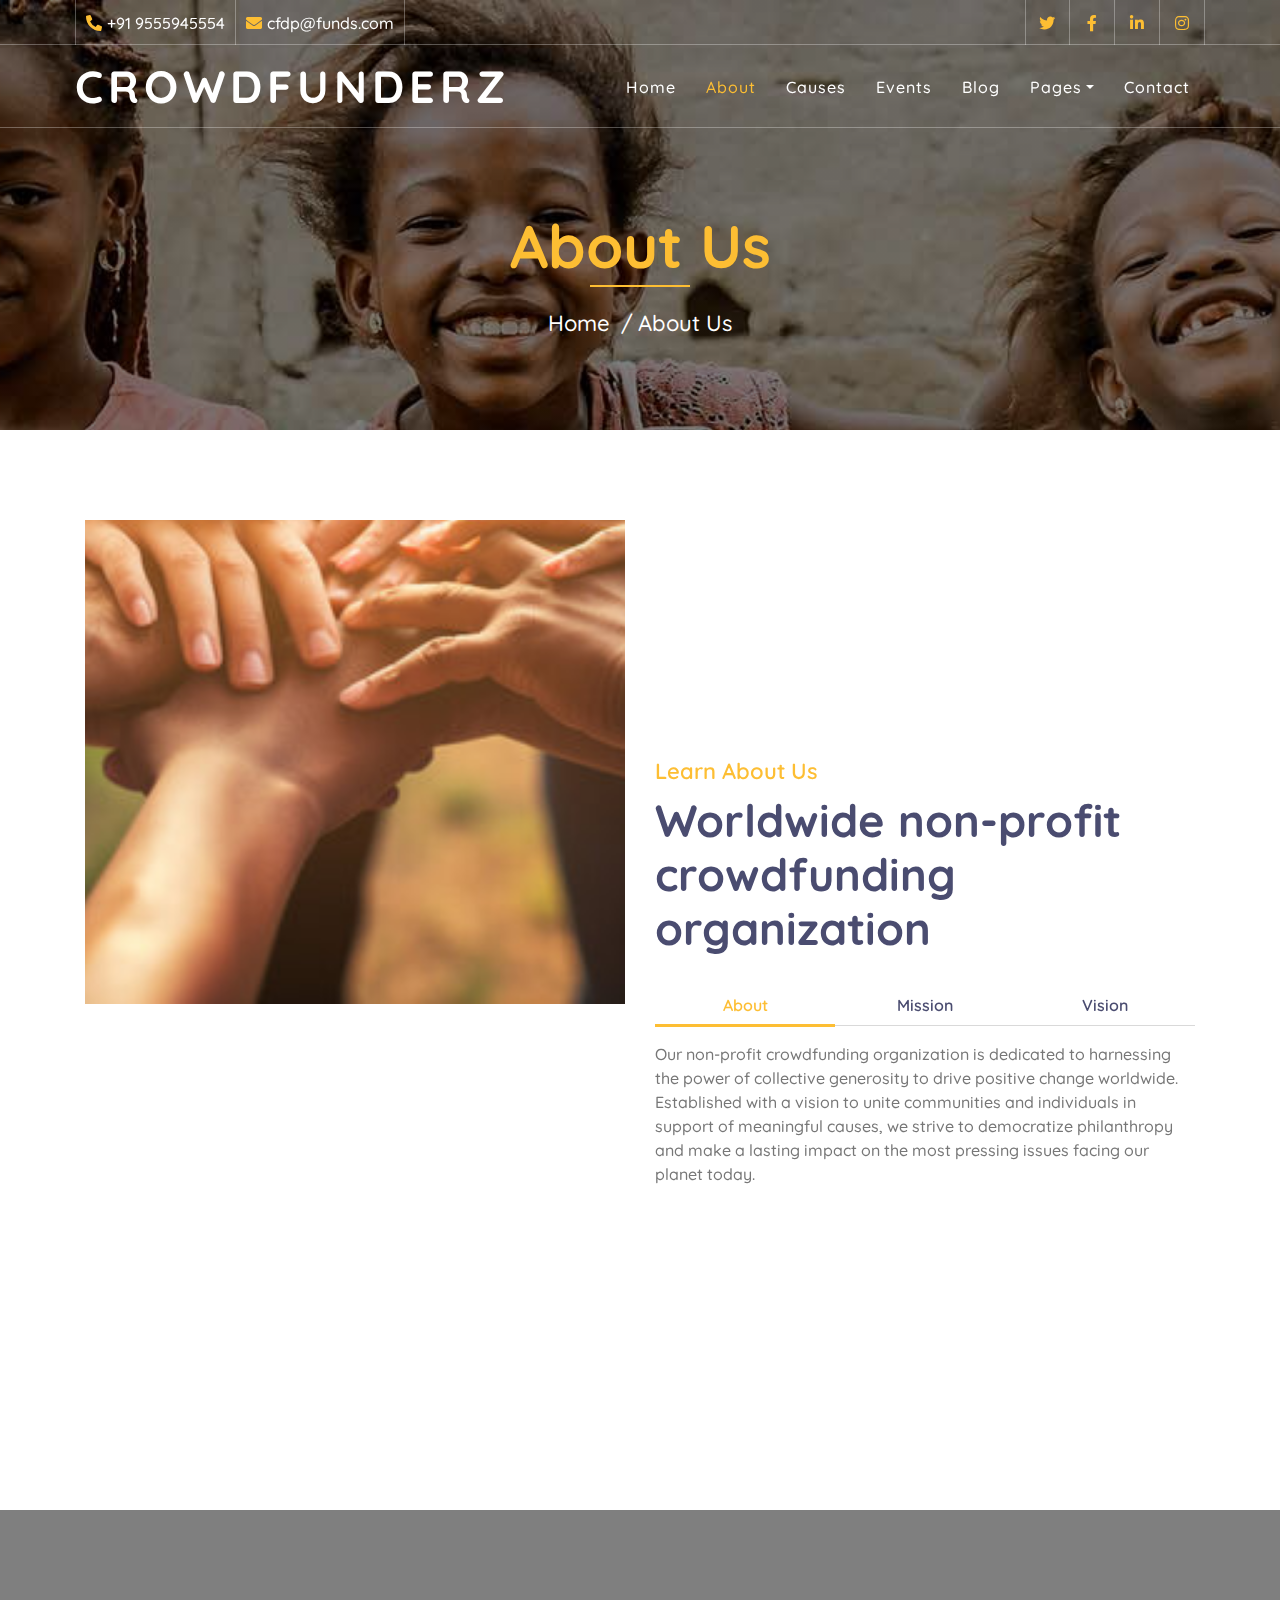
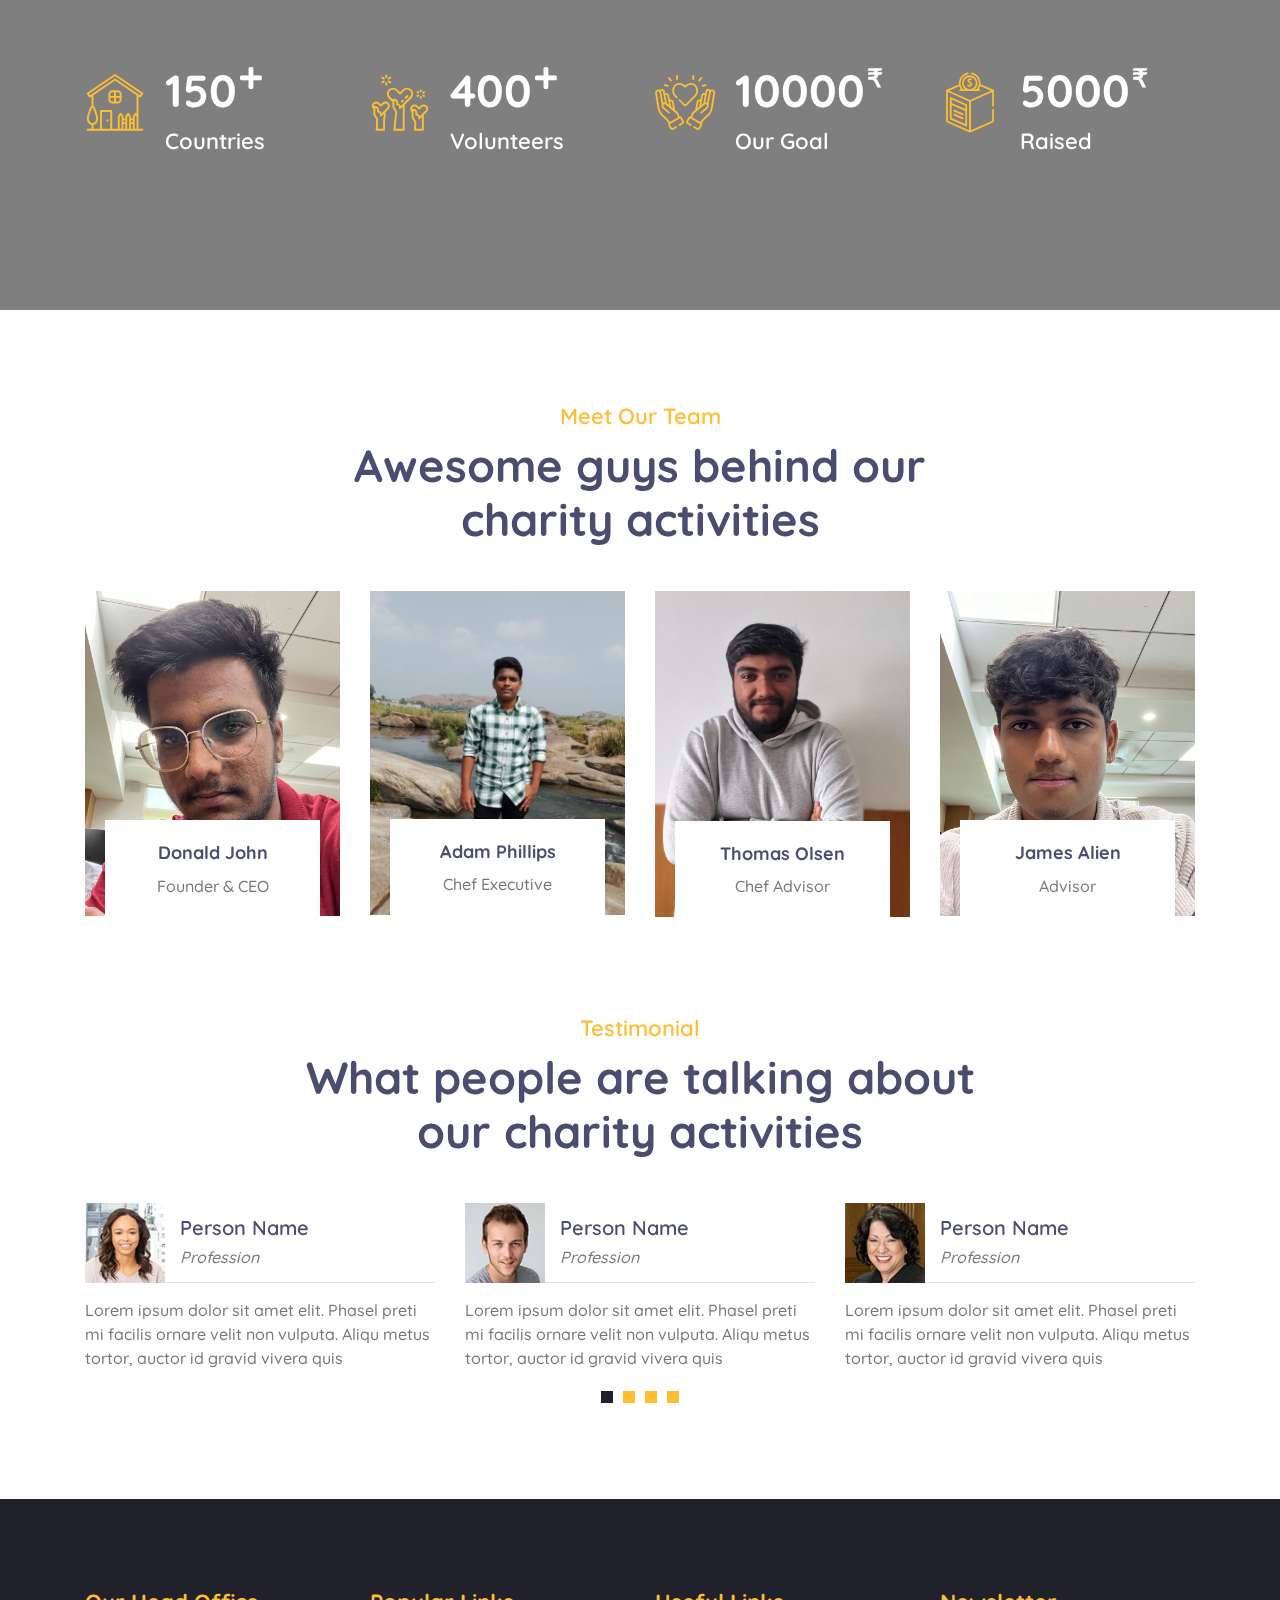
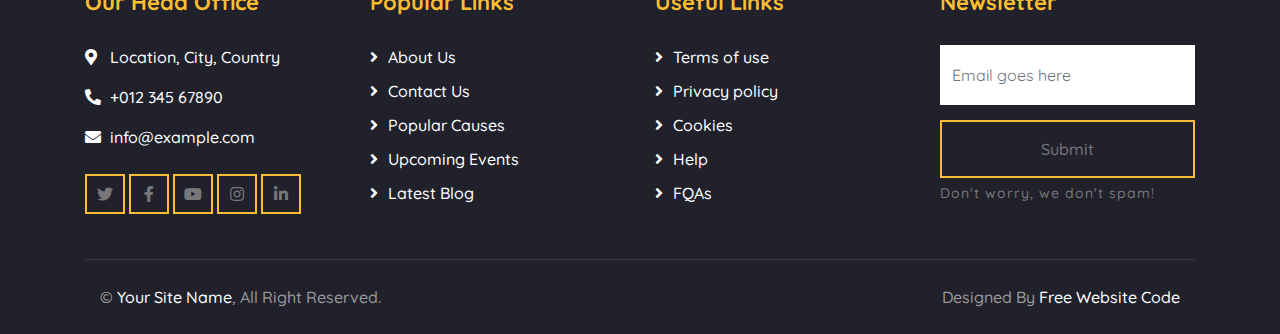
==== commit c15d81c5: "Update about.html" ====
--- a/web website/about.html
+++ b/web website/about.html
@@ -116,7 +116,7 @@
                     <div class="col-lg-6">
                         <div class="section-header">
                             <p>Learn About Us</p>
-                            <h2>Worldwide non-profit charity organization</h2>
+                            <h2>Worldwide non-profit crowdfunding organization</h2>
                         </div>
                         <div class="about-tab">
                             <ul class="nav nav-pills nav-justified">
@@ -133,13 +133,13 @@
 
                             <div class="tab-content">
                                 <div id="tab-content-1" class="container tab-pane active">
-                                    Lorem ipsum dolor sit amet, consectetur adipiscing elit. In vitae pellentesque turpis. Donec in hendrerit dui, vel blandit massa. Ut vestibulum suscipit cursus. Cras quis porta nulla, ut placerat risus. Aliquam nec magna eget velit luctus dictum. Phasellus et felis sed purus tristique dignissim. Morbi sit amet leo at purus accumsan pellentesque. Vivamus fermentum nisi vel dapibus blandit. Lorem ipsum dolor sit amet, consectetur adipiscing elit.
+                                    Our non-profit crowdfunding organization is dedicated to harnessing the power of collective generosity to drive positive change worldwide. Established with a vision to unite communities and individuals in support of meaningful causes, we strive to democratize philanthropy and make a lasting impact on the most pressing issues facing our planet today.
                                 </div>
                                 <div id="tab-content-2" class="container tab-pane fade">
-                                    Sed tincidunt, magna ut vehicula volutpat, turpis diam condimentum justo, posuere congue turpis massa in mi. Proin ornare at massa at fermentum. Nunc aliquet sed nisi iaculis ornare. Nam semper tortor eget est egestas, eu sagittis nunc sodales. Interdum et malesuada fames ac ante ipsum primis in faucibus. Praesent bibendum sapien sed purus molestie malesuada. Lorem ipsum dolor sit amet, consectetur adipiscing elit.
+                                    Our mission is simple yet profound: to connect people who care with causes that matter. Through our platform, we empower individuals, organizations, and communities to rally together, raise funds, and champion initiatives that address critical social, environmental, and humanitarian challenges. By fostering collaboration and amplifying the voices of change-makers, we aim to inspire a global movement of compassion, resilience, and solidarity.
                                 </div>
                                 <div id="tab-content-3" class="container tab-pane fade">
-                                    Aliquam dolor odio, mollis sed feugiat sit amet, feugiat ut sapien. Nunc eu dignissim lorem. Suspendisse at hendrerit enim. Interdum et malesuada fames ac ante ipsum primis in faucibus. Sed condimentum semper turpis vel facilisis. Nunc vel faucibus orci. Mauris ut mauris rhoncus, efficitur nisi at, venenatis quam. Praesent egestas pretium enim sit amet finibus. Curabitur at erat molestie, tincidunt lorem eget, consequat ligula.
+                                    Our vision is to create a world where compassion knows no boundaries and every act of kindness has the power to transform lives. We envision a future where sustainable solutions thrive, where marginalized voices are heard, and where communities come together to build a more equitable and inclusive society. By leveraging the collective goodwill of humanity, we aspire to build bridges of hope and create a legacy of positive change that resonates across generations. Together, we believe in the possibility of a brighter tomorrow for all.
                                 </div>
                             </div>
                         </div>
